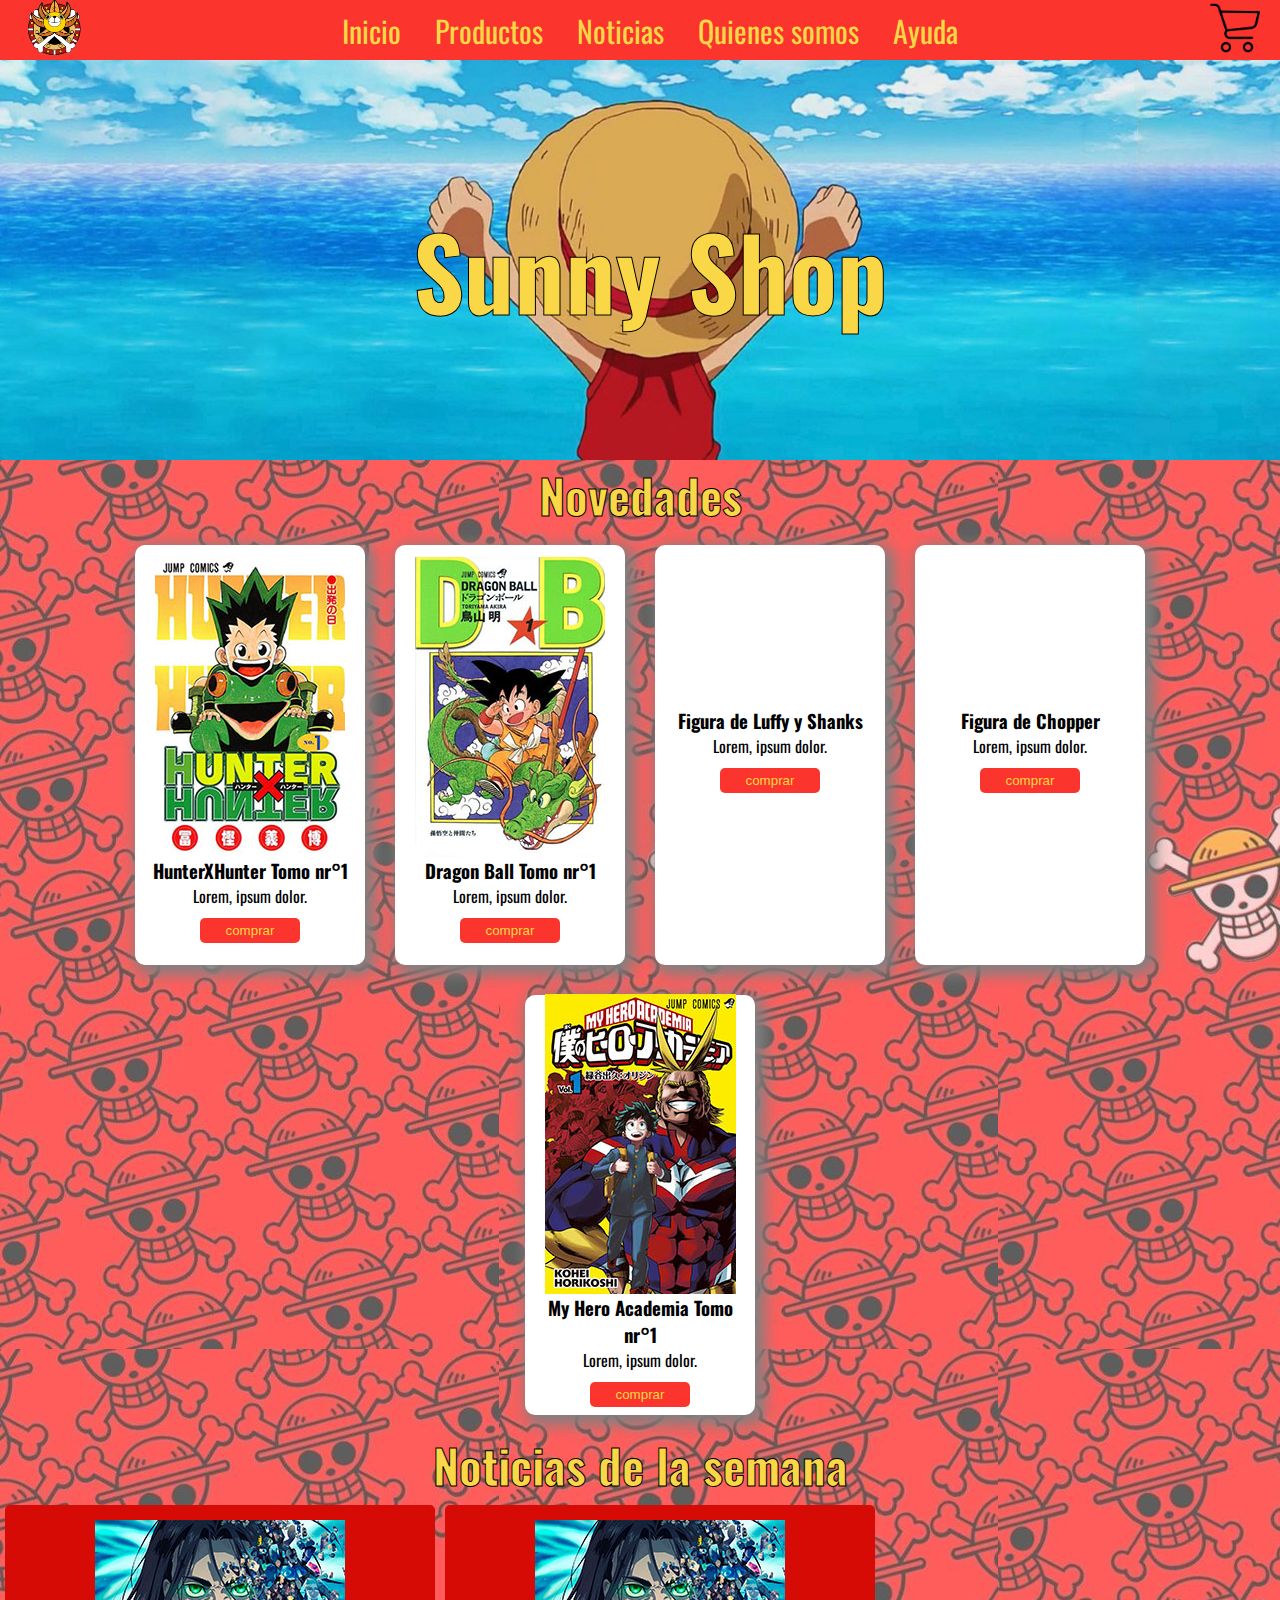
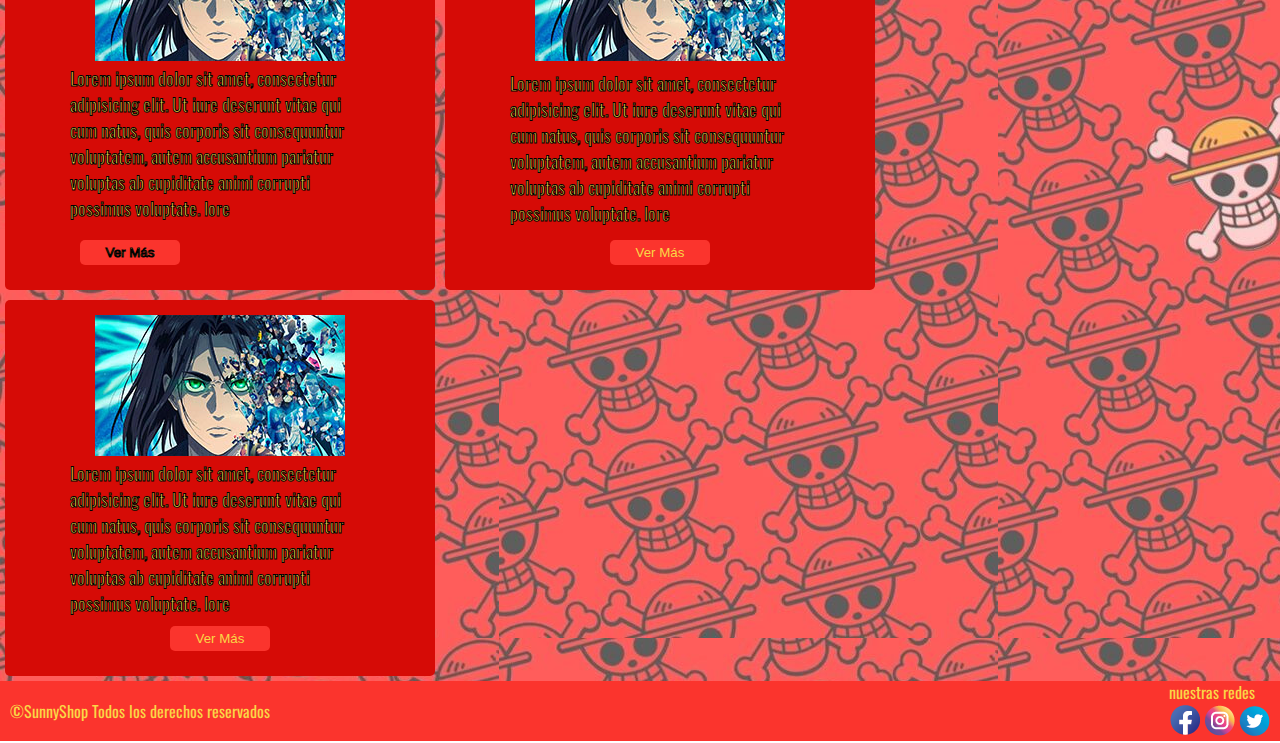
==== index.html @ 7aa4d0aa "primeros archivos" ====
<!DOCTYPE html>
<html lang="en">

<head>
    <meta charset="UTF-8">
    <meta http-equiv="X-UA-Compatible" content="IE=edge">
    <meta name="viewport" content="width=device-width, initial-scale=1.0">
    <title>SunnyShop</title>
    <link rel="shortcut icon" href="./assest/img/sunny Logo.png">
    <link rel="stylesheet" href="./assest/css/style.css">
    <link rel="preconnect" href="https://fonts.googleapis.com">
    <link rel="preconnect" href="https://fonts.gstatic.com" crossorigin>
    <link href="https://fonts.googleapis.com/css2?family=Oswald:wght@500&display=swap" rel="stylesheet">
</head>

<body class="contenedor">
    <section class="menu">
        <div class="logo">
            <img src="./assest/img/sunny Logo.png">
        </div>
        <nav>
            <ul>
                <li>
                    <a href="../index.html">Inicio</a>
                </li>
                <li>
                    <a href="./pages/productos.html">Productos</a>
                    <ul>
                        <li>
                            <a href="#figuras">Figuras</a>
                        </li>
                        <li>
                            <a href="#mangas">Mangas</a>
                        </li>
                        <li>
                            <a href="#mochilas">Mochilas</a>
                        </li>
                    </ul>
                </li>
                <li>
                    <a href="./pages/noticias.html">Noticias</a>
                </li>
                <li>
                    <a href="./pages/quienes_somos.html">Quienes somos</a>
                </li>
                <li>
                    <a href="./pages/ayuda.html">Ayuda</a>
                </li>
            </ul>
        </nav>
        <div class="carrito">
            <img src="./assest/img/833314.png" alt="">
        </div>
    </section>
    <header>
        <h1>Sunny Shop</h1>
    </header>
    <main>
        <div class="Titulo">
            <h3>Novedades</h3>
        </div>
        <section class="contenedorMangas">
            <div class="producto">
                <img class="producto__img" src="./assest/img/Manga_1.jpg" alt="">
                <h3 class="producto__nombre">HunterXHunter Tomo nr°1</h3>
                <p class="producto__precio">Lorem, ipsum dolor.</p>
                <button class="btn">comprar</button>
            </div>
            <div class="producto">
                <img class="producto__img" src="./assest/img/Manga_2.jpg" alt="">
                <h3 class="producto__nombre">Dragon Ball Tomo nr°1</h3>
                <p class="producto__precio">Lorem, ipsum dolor.</p>
                <button class="btn">comprar</button>
            </div>
            <div class="producto">
                <img class="producto__img" src="./assest/img/Figura_4.jpg" alt="">
                <h3 class="producto__nombre">Figura de Luffy y Shanks</h3>
                <p class="producto__precio">Lorem, ipsum dolor.</p>
                <button class="btn">comprar</button>
            </div>
            <div class="producto">
                <img class="producto__img" src="./assest/img/Figura_5.jpg" alt="">
                <h3 class="producto__nombre">Figura de Chopper</h3>
                <p class="producto__precio">Lorem, ipsum dolor.</p>
                <button class="btn">comprar</button>
            </div>
            <div class="producto">
                <img class="producto__img" src="../assest/img/Manga_10.jpg" alt="">
                <h3 class="producto__nombre">My Hero Academia Tomo nr°1</h3>
                <p class="producto__precio">Lorem, ipsum dolor.</p>
                <button class="btn">comprar</button>
            </div>
        </section>
        <div class="Titulo">
            <h3>Noticias de la semana</h3>
        </div>
        <section class="Noticias">
            <div class="Noticias__tarjeta">
                <div class="Noticias__img">
                    <img src="./assest/img/noticias.jpg" alt="">
                </div>
                <div class="Noticias__p">
                    <p> Lorem ipsum dolor sit amet, consectetur adipisicing elit. Ut iure deserunt vitae qui cum natus,
                        quis
                        corporis sit consequuntur voluptatem, autem accusantium pariatur voluptas ab cupiditate animi
                        corrupti possimus voluptate. lore</p>
                    <a href="./pages/noticias.html"><button class="btn">Ver Más</button></a>
                </div>
            </div>
            <div class="Noticias__tarjeta">
                <div class="Noticias__img">
                    <img src="./assest/img/noticias.jpg" alt="">
                </div>
                <div class="Noticias__p">
                    <p> Lorem ipsum dolor sit amet, consectetur adipisicing elit. Ut iure deserunt vitae qui cum natus,
                        quis
                        corporis sit consequuntur voluptatem, autem accusantium pariatur voluptas ab cupiditate animi
                        corrupti possimus voluptate. lore</p>
                </div>
                <div><a href="./pages/noticias.html"><button class="btn">Ver Más</button></a></div>
            </div>
            <div class="Noticias__tarjeta">
                <div class="Noticias__img">
                    <img src="./assest/img/noticias.jpg" alt="">
                </div>
                <div class="Noticias__p">
                    <p> Lorem ipsum dolor sit amet, consectetur adipisicing elit. Ut iure deserunt vitae qui cum natus,
                        quis
                        corporis sit consequuntur voluptatem, autem accusantium pariatur voluptas ab cupiditate animi
                        corrupti possimus voluptate. lore</p>
                </div>
                <div><a href="./pages/noticias.html"><button class="btn">Ver Más</button></a></div>
            </div>
        </section>
    </main>
    <footer>
        <p>©SunnyShop Todos los derechos reservados</p>
        <div class="redes">
            <p>nuestras redes</p>
            <img src="./assest/img/facebook.png" alt="">
            <img src="./assest/img/instagram.png" alt="">
            <img src="./assest/img/twitter.png" alt="">
        </div>
    </footer>
</body>

</html>
---- assest/css/style.css ----
* {
    margin: 0;
    padding: 0;
}

a {
    text-decoration: none;
    color: #FAD746;
    font-size: 30px;
}

.contenedor {
    display: grid;
    grid-template-columns: 1fr 1fr 1fr 1fr;
    grid-template-rows: 60px 400px auto 60px;
    grid-template-areas: "nav    nav    nav    nav"
        "header header header header"
        "main   main   main   main"
        "footer footer footer footer";

}

.logo {
    width: 70px;
    padding: 10px;
}

.logo img {
    width: 100%;
}

.carrito {
    width: 50px;
    padding: 10px;
}

.carrito img {
    width: 100%;
}

.menu {
    grid-area: nav;
    width: 100%;
    box-sizing: border-box;
    height: 60px;
    padding: 10px;
    background-color: #FB342D;
    color: rgb(255, 255, 255);
    font-family: Oswald;
    display: flex;
    justify-content: space-between;
    align-items: center;
    position: sticky;
    top: 0%;
}

ul {
    list-style: none;
}

li {
    display: inline-block;
    font-size: 20px;
    padding: 15px;
    position: relative;
}

ul ul {
    position: absolute;
}

ul ul li {
    display: none;
}

ul li:hover ul {
    display: block;
}

header {
    grid-area: header;
    background-image: url(../img/banner-3.png);
    background-position: center center;
    background-repeat: no-repeat;
    background-size: cover;
    font-family: Oswald;
    height: 400px;
    width: 100%;
    padding: 10px;
    background-size: cover;
    display: flex;
    justify-content: center;
    align-items: center;
    -webkit-text-stroke: 1px black;
    font-size: 50px;
    color: #FAD746;
}

.producto {
    width: 200px;
    height: 390px;
    padding: 15px;
    margin: 15px;
    display: flex;
    flex-direction: column;
    align-items: center;
    justify-content: center;
    background-color: white;
    border-radius: 10px;
    box-shadow: 5px 5px 15px 5px gray;
}

.producto__nombre {
    text-align: center;
    font-family: Oswald;
}

.producto__precio {
    text-align: center;
    font-family: Oswald;
}

.btn {
    width: 100px;
    background-color: #FB342D;
    border: 0;
    padding: 5px 10px;
    border-radius: 5px;
    color: #FAD746;
    margin: 10px;
}

.contenedorMangas {
    display: flex;
    flex-wrap: wrap;
    justify-content: center;
}

.contenedorFiguras {
    display: flex;
    flex-wrap: wrap;
    justify-content: center;
}

footer {
    grid-area: footer;
    width: 100%;
    box-sizing: border-box;
    height: 60px;
    padding: 10px;
    background-color: #FB342D;
    color: rgb(255, 255, 255);
    font-family: Oswald;
    display: flex;
    justify-content: space-between;
    align-items: center;
}

footer p {
    color: #FAD746;
}

main {
    grid-area: main;
    background-image: url(../img/8f8be1d487e8491a7bdb7b20c09fd2f3.jpg)
}

.Titulo {
    width: 100%;
    height: 40;
    font-size: 40px;
    display: flex;
    justify-content: center;
    font-family: Oswald;
    color: #FAD746;
    -webkit-text-stroke: 1px black;
}

.Noticias {
    display: flex;
    flex-wrap: wrap;
}

.Noticias__tarjeta {
    width: 400px;
    padding: 15px;
    margin: 5px;
    background-color: #D60B06;
    border-radius: 5px;
    display: flex;
    flex-direction: column;
    align-items: center;
    justify-content: space-between;
}

.Noticias__p {
    width: 300px;
    font-size: 18px;
    font-family: Oswald;
    color: #FAD746;
    -webkit-text-stroke: 1px black;
}

.mapa {
    display: flex;
    flex-direction: column;
    align-items: center;
}

.forma {
    width: 100%;
    height: auto;
    margin: 10px;
    padding: 10px;
    display: flex;
    flex-direction: column;
    justify-content: center;
    align-items: center;
}

.forma__caja {
    width: 285px;
    padding: 15px;
    background-color: #D60B06;
    display: flex;
    border-radius: 10px;

}

.forma__nombre {
    margin: 10px;
}

label {
    font-family: Oswald;
    color: #FAD746;
}

textarea {
    width: 170px;
    height: 200px;
    resize: initial;
}

.caja {
    width: 100%;
    height: auto;
    padding: 20px;
    display: flex;
    align-items: center;
    justify-content: center;
}

.caja p {
    font-size: 20px;
    font-family: Oswald;
    color: #FAD746;
}

.caja__p {
    width: 600px;
    padding: 10px;
    background-color: #D60B06;
    border-radius: 10px;
}

@media (max-width: 880px) {

    .contenedor {
        grid-template-columns: 1fr 1fr;
        grid-template-rows: 200px auto auto 100px;
        grid-template-areas: "nav    nav"
            "header header"
            "main   main"
            "footer footer";
    }

    .menu {
        height: auto;
        font-size: 5px;
        display: flex;
        flex-direction: column;
        justify-content: center;
        align-items: center;
        position:absolute;

    }
    header{
        font-size: 25px;
    }
    

    footer {
        height: auto;
        font-size: 20px;
        display: flex;
        flex-direction: column;
        justify-content: center;
        align-items: center;
    }
    main{
        display: flex;
        flex-direction: column;
        justify-content: center;
        align-items: center;
    }
    main .caja{
        display: flex;
        flex-direction: column;
        justify-content: center;
        align-items: center;
    }
    main .mapa{
        font-size: auto;
        display: flex;
        flex-direction: column;
        justify-content: center;
        align-items: center;    

    }

}
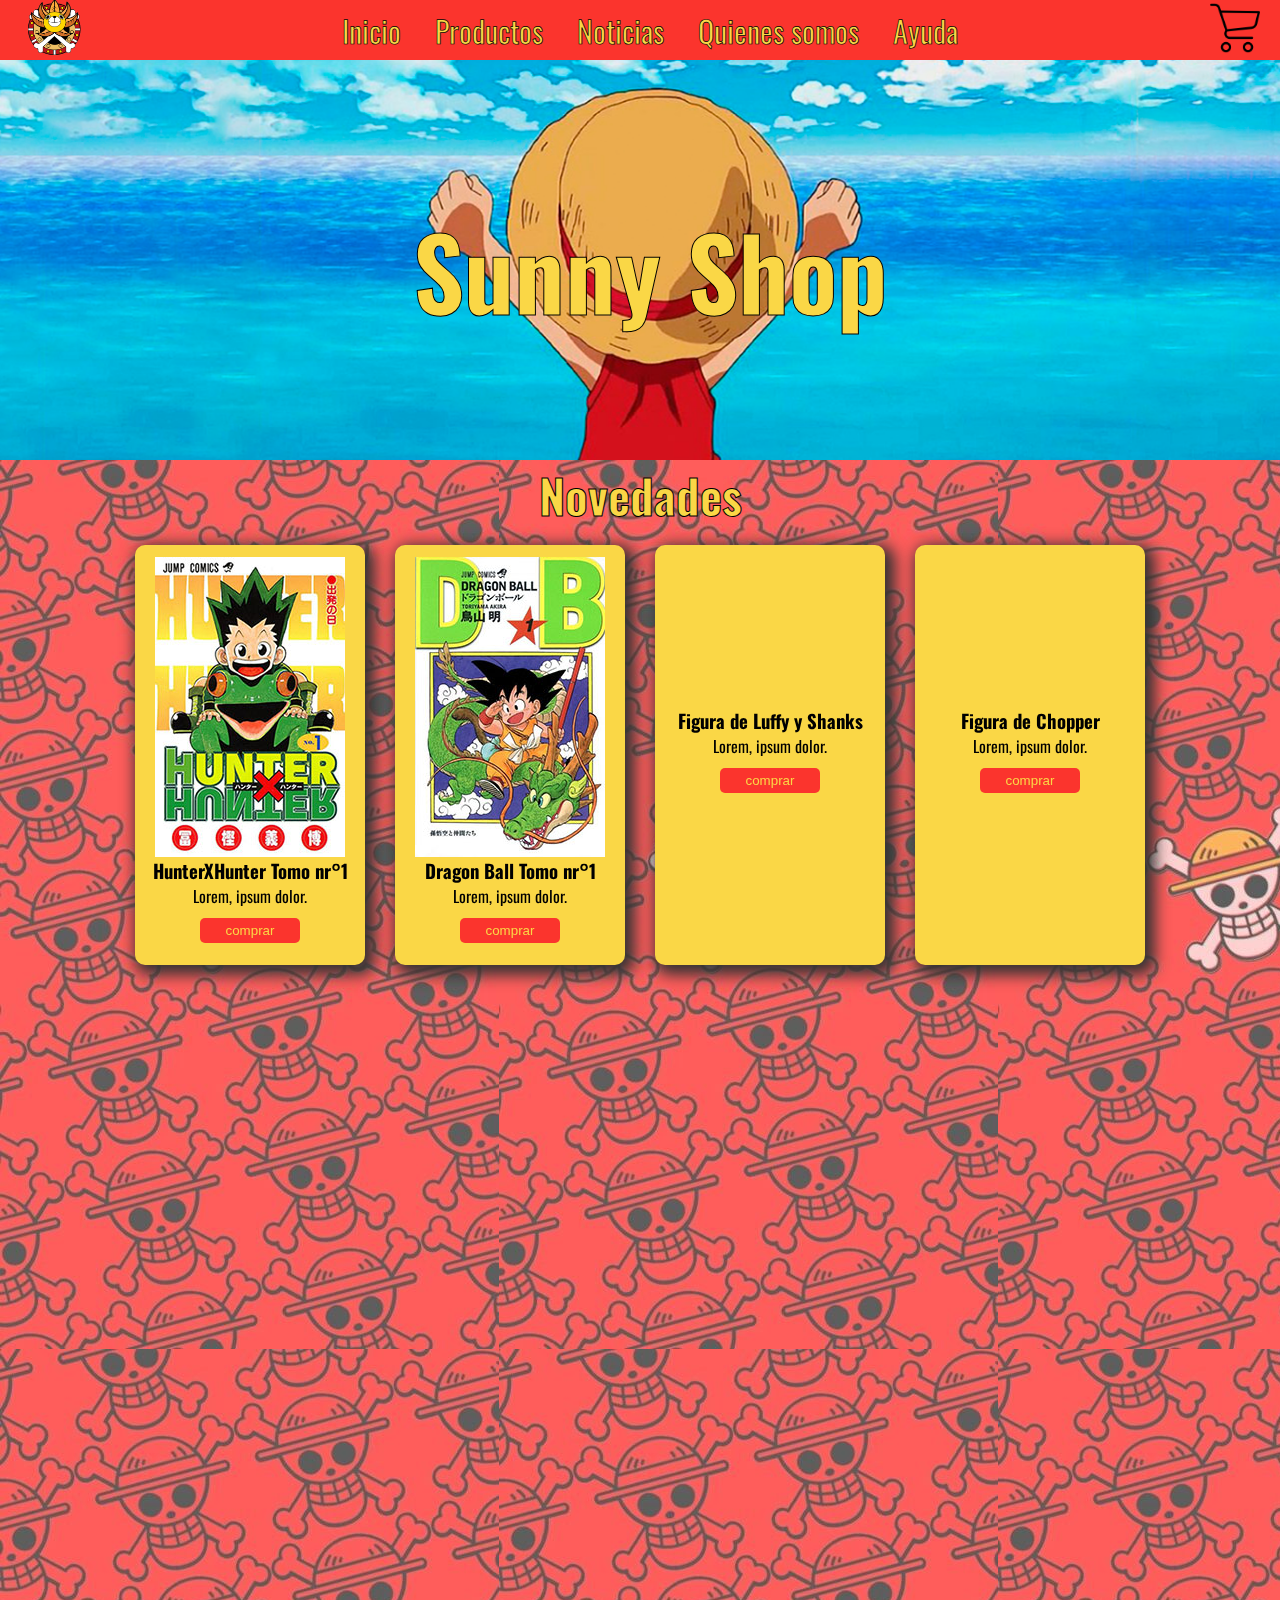
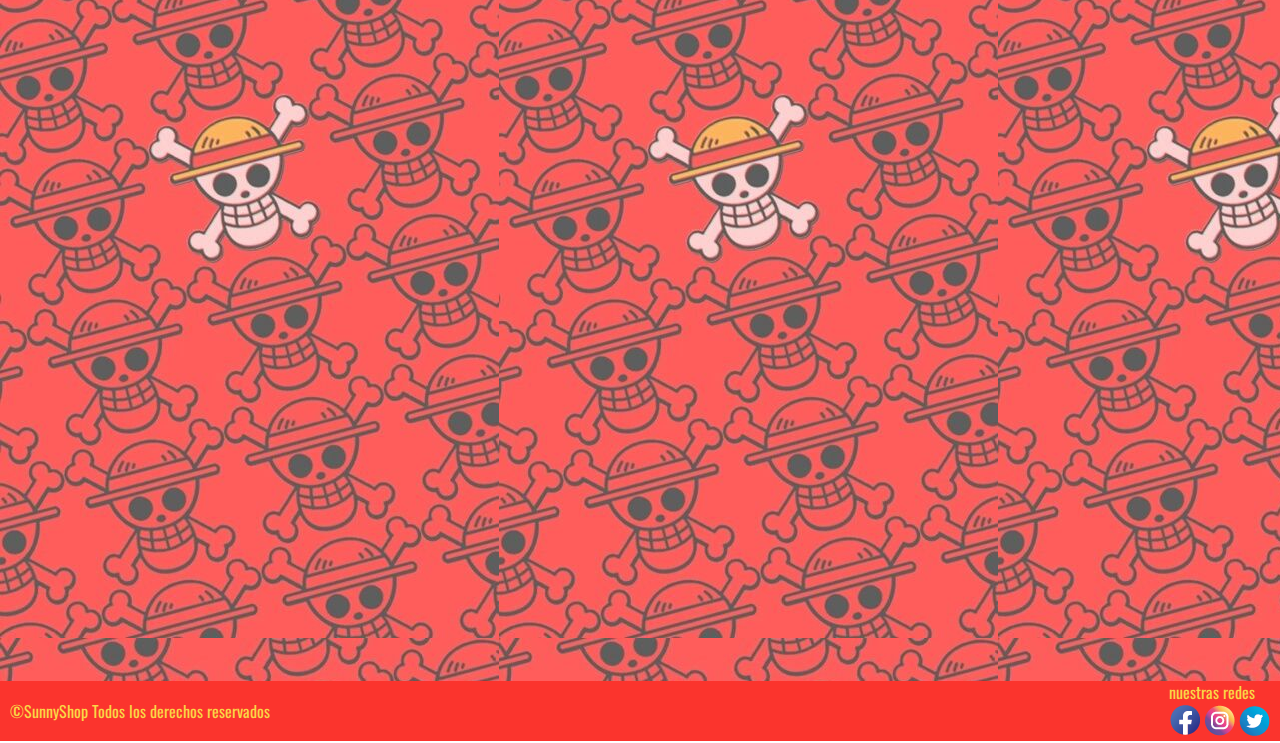
==== commit 8e235609: "Agregando animaciones css" ====
--- a/index.html
+++ b/index.html
@@ -8,6 +8,8 @@
     <title>SunnyShop</title>
     <link rel="shortcut icon" href="./assest/img/sunny Logo.png">
     <link rel="stylesheet" href="./assest/css/style.css">
+    <link href="https://unpkg.com/aos@2.3.1/dist/aos.css" rel="stylesheet">
+    
     <link rel="preconnect" href="https://fonts.googleapis.com">
     <link rel="preconnect" href="https://fonts.gstatic.com" crossorigin>
     <link href="https://fonts.googleapis.com/css2?family=Oswald:wght@500&display=swap" rel="stylesheet">
@@ -60,41 +62,41 @@
             <h3>Novedades</h3>
         </div>
         <section class="contenedorMangas">
-            <div class="producto">
+            <div class="producto" data-aos="zoom-in">
                 <img class="producto__img" src="./assest/img/Manga_1.jpg" alt="">
                 <h3 class="producto__nombre">HunterXHunter Tomo nr°1</h3>
                 <p class="producto__precio">Lorem, ipsum dolor.</p>
                 <button class="btn">comprar</button>
             </div>
-            <div class="producto">
+            <div class="producto" data-aos="zoom-in" data-aos="zoom-in">
                 <img class="producto__img" src="./assest/img/Manga_2.jpg" alt="">
                 <h3 class="producto__nombre">Dragon Ball Tomo nr°1</h3>
                 <p class="producto__precio">Lorem, ipsum dolor.</p>
                 <button class="btn">comprar</button>
             </div>
-            <div class="producto">
+            <div class="producto" data-aos="zoom-in" data-aos="zoom-in">
                 <img class="producto__img" src="./assest/img/Figura_4.jpg" alt="">
                 <h3 class="producto__nombre">Figura de Luffy y Shanks</h3>
                 <p class="producto__precio">Lorem, ipsum dolor.</p>
                 <button class="btn">comprar</button>
             </div>
-            <div class="producto">
+            <div class="producto" data-aos="zoom-in" data-aos="zoom-in">
                 <img class="producto__img" src="./assest/img/Figura_5.jpg" alt="">
                 <h3 class="producto__nombre">Figura de Chopper</h3>
                 <p class="producto__precio">Lorem, ipsum dolor.</p>
                 <button class="btn">comprar</button>
             </div>
-            <div class="producto">
+            <div class="producto" data-aos="zoom-in" data-aos="zoom-in">
                 <img class="producto__img" src="../assest/img/Manga_10.jpg" alt="">
                 <h3 class="producto__nombre">My Hero Academia Tomo nr°1</h3>
                 <p class="producto__precio">Lorem, ipsum dolor.</p>
                 <button class="btn">comprar</button>
             </div>
         </section>
-        <div class="Titulo">
+        <div class="Titulo" data-aos="zoom-in">
             <h3>Noticias de la semana</h3>
         </div>
-        <section class="Noticias">
+        <section class="Noticias" data-aos="zoom-in">
             <div class="Noticias__tarjeta">
                 <div class="Noticias__img">
                     <img src="./assest/img/noticias.jpg" alt="">
@@ -107,7 +109,7 @@
                     <a href="./pages/noticias.html"><button class="btn">Ver Más</button></a>
                 </div>
             </div>
-            <div class="Noticias__tarjeta">
+            <div class="Noticias__tarjeta" data-aos="zoom-in">
                 <div class="Noticias__img">
                     <img src="./assest/img/noticias.jpg" alt="">
                 </div>
@@ -119,7 +121,7 @@
                 </div>
                 <div><a href="./pages/noticias.html"><button class="btn">Ver Más</button></a></div>
             </div>
-            <div class="Noticias__tarjeta">
+            <div class="Noticias__tarjeta" data-aos="zoom-in">
                 <div class="Noticias__img">
                     <img src="./assest/img/noticias.jpg" alt="">
                 </div>
@@ -142,6 +144,10 @@
             <img src="./assest/img/twitter.png" alt="">
         </div>
     </footer>
+    <script src="https://unpkg.com/aos@2.3.1/dist/aos.js"></script>
+    <script>
+        AOS.init();
+      </script>
 </body>
 
 </html>--- a/assest/css/style.css
+++ b/assest/css/style.css
@@ -50,9 +50,34 @@
     display: flex;
     justify-content: space-between;
     align-items: center;
+    position: relative; z-index: 10; float: left; 
     position: sticky;
     top: 0%;
 }
+
+.menu  a{
+    position: relative;
+    -webkit-text-stroke: 0.7px black; 
+}
+
+.menu a::before{
+    content: "";
+    width: 100%;
+    height: 2px;
+    position: absolute;
+    left: 0;
+    bottom: 0;
+    background-color: #FAD746;
+    z-index: 1;
+    transform: scaleX(0);
+    transform-origin: center;
+    transition: transform 0.5s ease-in-out;
+}
+
+.menu  a:hover::before{
+    transform: scale(1);
+}
+
 
 ul {
     list-style: none;
@@ -105,9 +130,9 @@
     flex-direction: column;
     align-items: center;
     justify-content: center;
-    background-color: white;
+    background-color: #FAD746;
     border-radius: 10px;
-    box-shadow: 5px 5px 15px 5px gray;
+    box-shadow: 5px 5px 15px 5px #333333;
 }
 
 .producto__nombre {
@@ -191,6 +216,7 @@
     flex-direction: column;
     align-items: center;
     justify-content: space-between;
+    box-shadow: 3px 3px 10px 3px #333333;
 }
 
 .Noticias__p {
@@ -224,6 +250,7 @@
     background-color: #D60B06;
     display: flex;
     border-radius: 10px;
+    box-shadow: 3px 3px 10px 3px #333333;
 
 }
 
@@ -250,19 +277,31 @@
     align-items: center;
     justify-content: center;
 }
+.caja__p {
+    width: 600px;
+    padding: 10px;
+    background-color: #D60B06;
+    border-radius: 10px;
+    box-shadow: 3px 3px 10px 3px #333333;
+}
 
 .caja p {
     font-size: 20px;
     font-family: Oswald;
     color: #FAD746;
-}
-
-.caja__p {
-    width: 600px;
-    padding: 10px;
+    
+}
+.mapa___caja{
+    width: 300px;
+    padding: 10px;
+    margin: 10px;
     background-color: #D60B06;
     border-radius: 10px;
-}
+    box-shadow: 3px 3px 10px 3px #333333;
+}
+
+
+
 
 @media (max-width: 880px) {
 
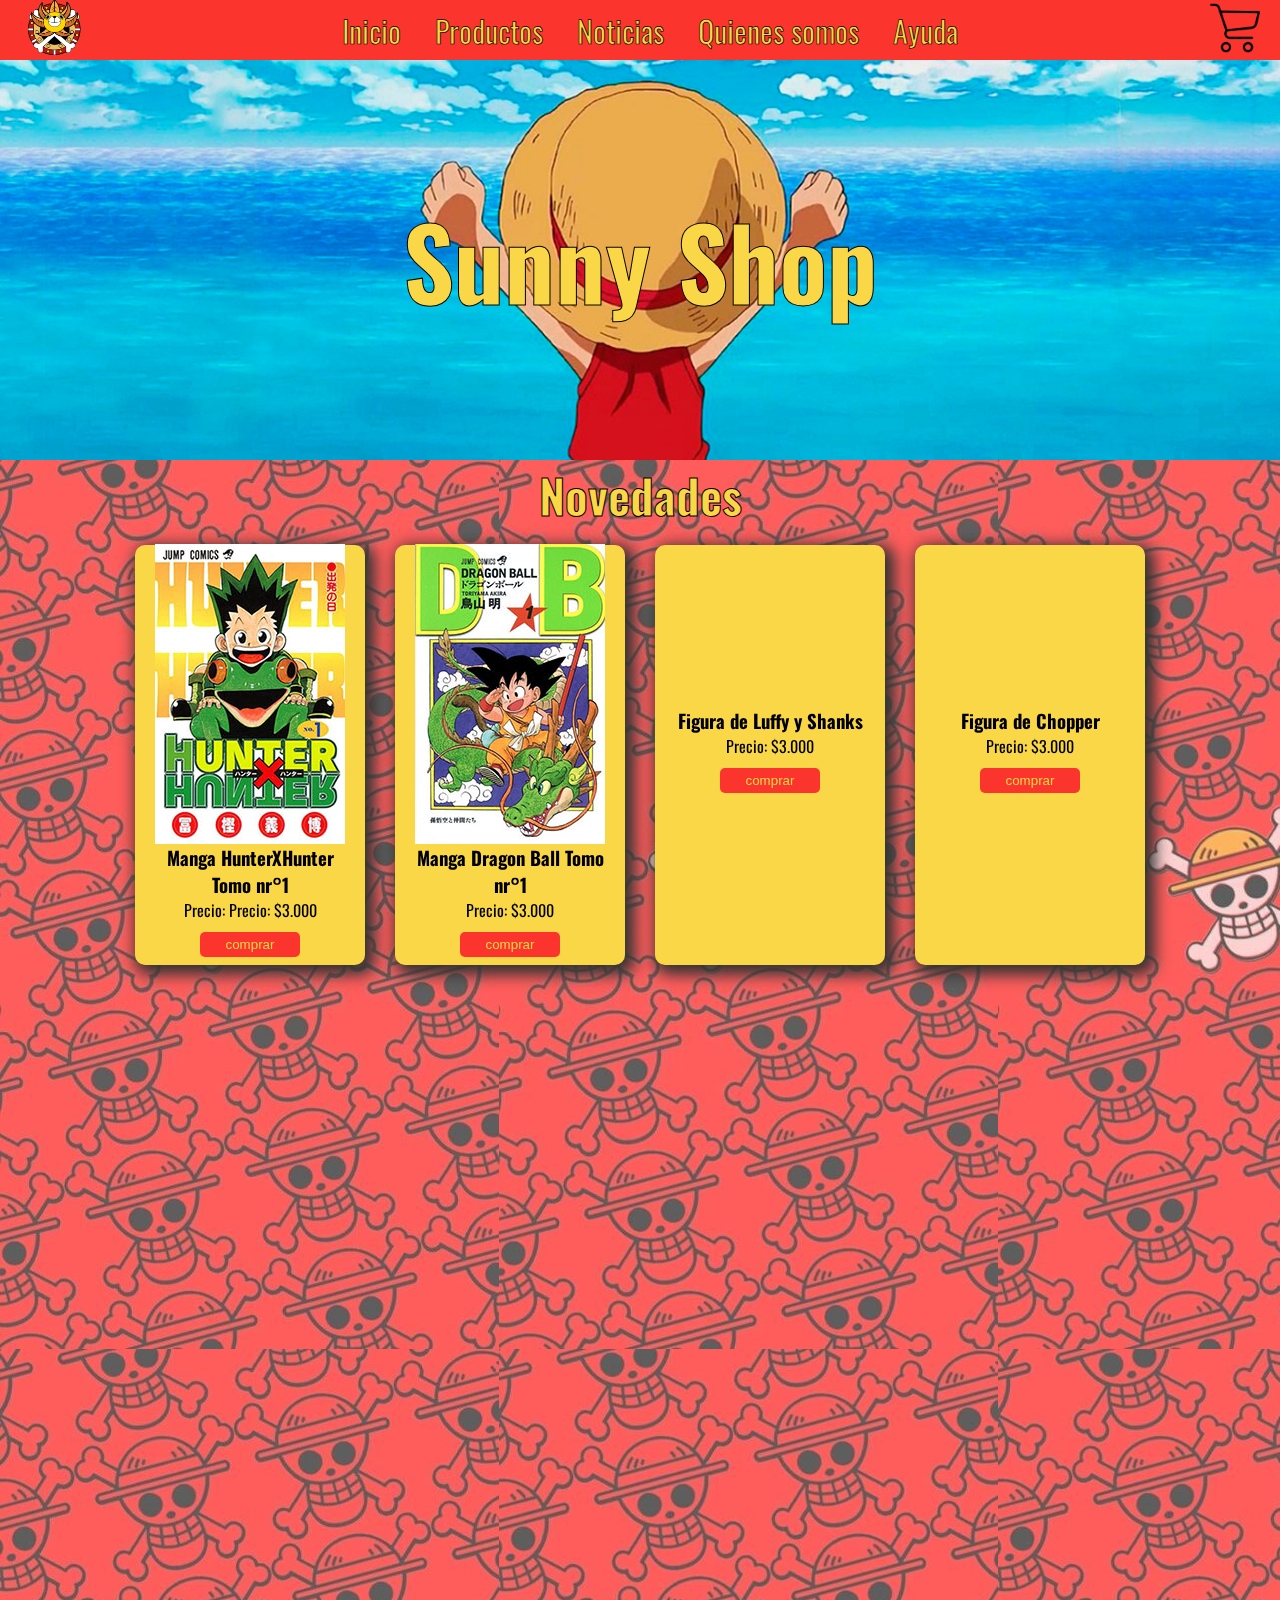
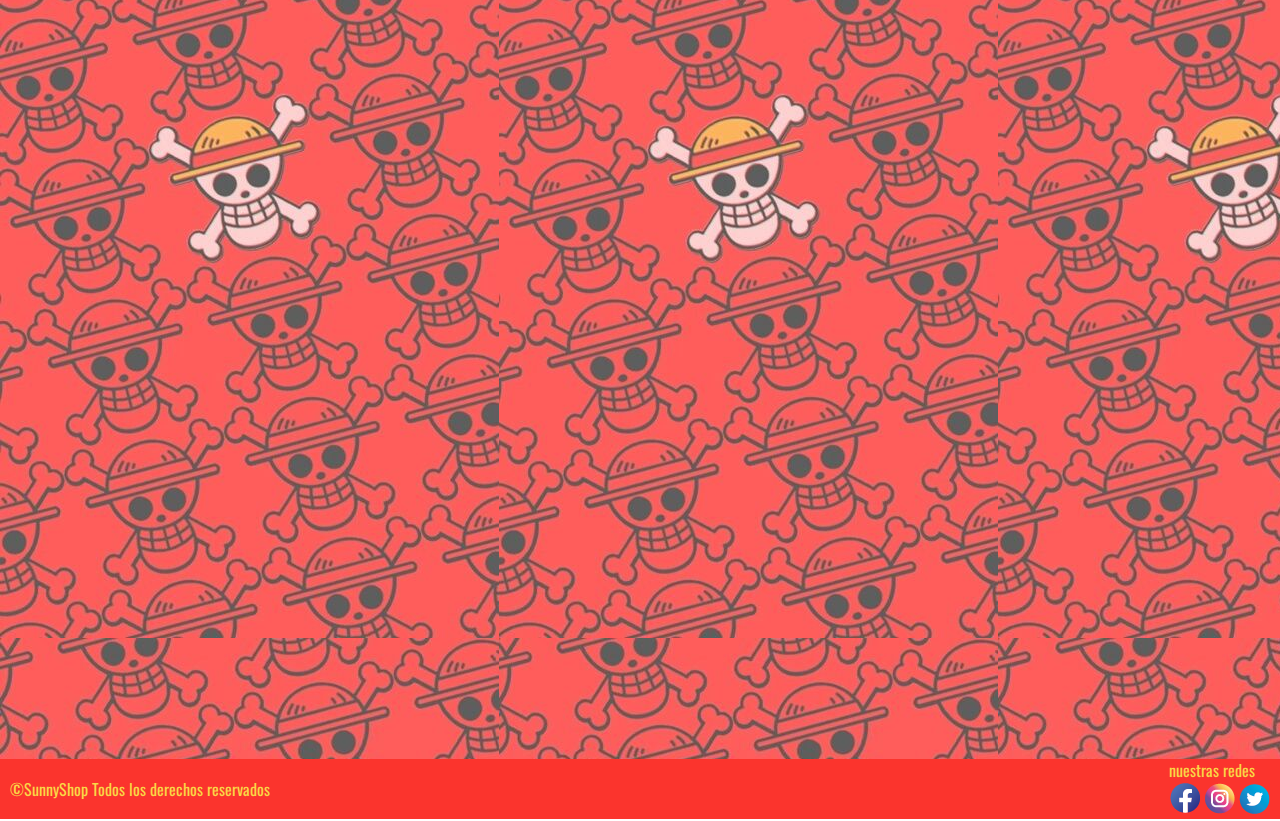
==== commit 406b0487: "sassII y seo" ====
--- a/index.html
+++ b/index.html
@@ -9,7 +9,6 @@
     <link rel="shortcut icon" href="./assest/img/sunny Logo.png">
     <link rel="stylesheet" href="./assest/css/style.css">
     <link href="https://unpkg.com/aos@2.3.1/dist/aos.css" rel="stylesheet">
-    
     <link rel="preconnect" href="https://fonts.googleapis.com">
     <link rel="preconnect" href="https://fonts.gstatic.com" crossorigin>
     <link href="https://fonts.googleapis.com/css2?family=Oswald:wght@500&display=swap" rel="stylesheet">
@@ -27,17 +26,6 @@
                 </li>
                 <li>
                     <a href="./pages/productos.html">Productos</a>
-                    <ul>
-                        <li>
-                            <a href="#figuras">Figuras</a>
-                        </li>
-                        <li>
-                            <a href="#mangas">Mangas</a>
-                        </li>
-                        <li>
-                            <a href="#mochilas">Mochilas</a>
-                        </li>
-                    </ul>
                 </li>
                 <li>
                     <a href="./pages/noticias.html">Noticias</a>
@@ -64,32 +52,32 @@
         <section class="contenedorMangas">
             <div class="producto" data-aos="zoom-in">
                 <img class="producto__img" src="./assest/img/Manga_1.jpg" alt="">
-                <h3 class="producto__nombre">HunterXHunter Tomo nr°1</h3>
-                <p class="producto__precio">Lorem, ipsum dolor.</p>
+                <h3 class="producto__nombre">Manga HunterXHunter Tomo nr°1</h3>
+                <p class="producto__precio">Precio: Precio: $3.000</p>
                 <button class="btn">comprar</button>
             </div>
             <div class="producto" data-aos="zoom-in" data-aos="zoom-in">
                 <img class="producto__img" src="./assest/img/Manga_2.jpg" alt="">
-                <h3 class="producto__nombre">Dragon Ball Tomo nr°1</h3>
-                <p class="producto__precio">Lorem, ipsum dolor.</p>
+                <h3 class="producto__nombre">Manga Dragon Ball Tomo nr°1</h3>
+                <p class="producto__precio">Precio: $3.000</p>
                 <button class="btn">comprar</button>
             </div>
             <div class="producto" data-aos="zoom-in" data-aos="zoom-in">
                 <img class="producto__img" src="./assest/img/Figura_4.jpg" alt="">
-                <h3 class="producto__nombre">Figura de Luffy y Shanks</h3>
-                <p class="producto__precio">Lorem, ipsum dolor.</p>
+                <h3 class="producto__nombre"> Figura de Luffy y Shanks</h3>
+                <p class="producto__precio">Precio: $3.000</p>
                 <button class="btn">comprar</button>
             </div>
             <div class="producto" data-aos="zoom-in" data-aos="zoom-in">
                 <img class="producto__img" src="./assest/img/Figura_5.jpg" alt="">
                 <h3 class="producto__nombre">Figura de Chopper</h3>
-                <p class="producto__precio">Lorem, ipsum dolor.</p>
+                <p class="producto__precio">Precio: $3.000</p>
                 <button class="btn">comprar</button>
             </div>
             <div class="producto" data-aos="zoom-in" data-aos="zoom-in">
-                <img class="producto__img" src="../assest/img/Manga_10.jpg" alt="">
-                <h3 class="producto__nombre">My Hero Academia Tomo nr°1</h3>
-                <p class="producto__precio">Lorem, ipsum dolor.</p>
+                <img class="producto__img" src="./assest/img/Manga_10.jpg" alt="">
+                <h3 class="producto__nombre">Manga My Hero Academia Tomo nr°1</h3>
+                <p class="producto__precio">Precio: $3.000</p>
                 <button class="btn">comprar</button>
             </div>
         </section>
@@ -102,10 +90,12 @@
                     <img src="./assest/img/noticias.jpg" alt="">
                 </div>
                 <div class="Noticias__p">
-                    <p> Lorem ipsum dolor sit amet, consectetur adipisicing elit. Ut iure deserunt vitae qui cum natus,
-                        quis
-                        corporis sit consequuntur voluptatem, autem accusantium pariatur voluptas ab cupiditate animi
-                        corrupti possimus voluptate. lore</p>
+                    <p>ESTRENOS ANIME TEMPORADA DE OTOÑO 2022<br>
+                        Attack on Titan Final Season Parte 2.<br>
+                        Bleach: Thousand-Year Blood War Arc.<br>
+                        Chainsaw Man.<br>
+                        ...
+                    </p>
                     <a href="./pages/noticias.html"><button class="btn">Ver Más</button></a>
                 </div>
             </div>
@@ -114,10 +104,9 @@
                     <img src="./assest/img/noticias.jpg" alt="">
                 </div>
                 <div class="Noticias__p">
-                    <p> Lorem ipsum dolor sit amet, consectetur adipisicing elit. Ut iure deserunt vitae qui cum natus,
-                        quis
-                        corporis sit consequuntur voluptatem, autem accusantium pariatur voluptas ab cupiditate animi
-                        corrupti possimus voluptate. lore</p>
+                    <p>ElDEN RING VENDE 13.4 MILLONES DE COPIAS<br>
+                        Elden Ring ha superado el récord de las 13.4 millones de ventas. La estadística fue parte del reporte financiero de Bandai Namco por el cierre del año fiscal 2021, y a pesar del éxito, la compañía piensa que es posible que la cifra comience a mermar.....
+                    </p>
                 </div>
                 <div><a href="./pages/noticias.html"><button class="btn">Ver Más</button></a></div>
             </div>
@@ -126,11 +115,11 @@
                     <img src="./assest/img/noticias.jpg" alt="">
                 </div>
                 <div class="Noticias__p">
-                    <p> Lorem ipsum dolor sit amet, consectetur adipisicing elit. Ut iure deserunt vitae qui cum natus,
-                        quis
-                        corporis sit consequuntur voluptatem, autem accusantium pariatur voluptas ab cupiditate animi
-                        corrupti possimus voluptate. lore</p>
-                </div>
+                    <p>ONE PIECE ROMPE EL INTERNET CON SU CAPITULO 1015<br>
+                        Una vez más, One Piece se encuentra en boca de todos sus fans gracias al estreno del episodio 1015 de la serie 
+                        titulado : “¡Sombrero de Paja Luffy! ¡El hombre que se convertirá en el Rey de los Piratas!”<br>
+                        ...
+                    </p>
                 <div><a href="./pages/noticias.html"><button class="btn">Ver Más</button></a></div>
             </div>
         </section>
@@ -147,7 +136,6 @@
     <script src="https://unpkg.com/aos@2.3.1/dist/aos.js"></script>
     <script>
         AOS.init();
-      </script>
+     </script>
 </body>
-
 </html>--- a/assest/css/style.css
+++ b/assest/css/style.css
@@ -1,361 +1,363 @@
+.producto {
+  width: 200px;
+  height: 390px;
+  padding: 15px;
+  margin: 15px;
+  background-color: #FAD746;
+  display: flex;
+  flex-direction: column;
+  justify-content: center;
+  align-items: center;
+  border-radius: 10px;
+  box-shadow: 5px 5px 15px 5px #333333;
+}
+
+.producto .producto__nombre {
+  text-align: center;
+  font-family: Oswald;
+}
+
+.producto .producto__precio {
+  text-align: center;
+  font-family: Oswald;
+}
+
+.Noticias__tarjeta {
+  width: 400px;
+  padding: 15px;
+  margin: 5px;
+  background-color: #D60B06;
+  border-radius: 5px;
+  display: flex;
+  flex-direction: column;
+  align-items: center;
+  justify-content: space-between;
+  box-shadow: 3px 3px 10px 3px #333333;
+}
+
+.Noticias__tarjeta .Noticias__p {
+  width: 300px;
+  font-size: 18px;
+  font-family: Oswald;
+  color: #FAD746;
+  -webkit-text-stroke: 1px black;
+}
+
+.caja {
+  width: 100%;
+  height: auto;
+  padding: 20px;
+  display: flex;
+  align-items: center;
+  justify-content: center;
+}
+
+.caja .caja__p {
+  display: flex;
+  justify-content: center;
+}
+
+.caja p {
+  width: 600px;
+  padding: 10px;
+  font-size: 20px;
+  font-family: Oswald;
+  color: #FAD746;
+  background-color: #D60B06;
+  border-radius: 10px;
+  box-shadow: 3px 3px 10px 3px #333333;
+}
+
+.forma {
+  width: 100%;
+  display: flex;
+  flex-direction: column;
+  justify-content: center;
+  align-items: center;
+}
+
+.forma .forma__caja {
+  width: 285px;
+  padding: 15px;
+  margin: 5px 5px;
+  background-color: #D60B06;
+  display: flex;
+  border-radius: 10px;
+  box-shadow: 3px 3px 10px 3px #333333;
+}
+
+.forma .forma__nombre {
+  margin: 10px;
+}
+
+.mapa___caja {
+  width: 300px;
+  padding: 10px;
+  margin: 10px;
+  background-color: #D60B06;
+  border-radius: 10px;
+  box-shadow: 3px 3px 10px 3px #333333;
+}
+
+.menu {
+  grid-area: nav;
+  width: 100%;
+  box-sizing: border-box;
+  height: 60px;
+  padding: 10px;
+  background-color: #FB342D;
+  color: white;
+  font-family: Oswald;
+  display: flex;
+  justify-content: space-between;
+  align-items: center;
+  position: relative;
+  z-index: 10;
+  float: left;
+  position: sticky;
+  top: 0%;
+}
+
+.menu a {
+  position: relative;
+  -webkit-text-stroke: 0.7px black;
+}
+
+.menu a::before {
+  content: "";
+  width: 100%;
+  height: 2px;
+  position: absolute;
+  left: 0;
+  bottom: 0;
+  background-color: #FAD746;
+  z-index: 1;
+  transform: scaleX(0);
+  transform-origin: center;
+  transition: transform 0.5s ease-in-out;
+}
+
+.menu a:hover::before {
+  transform: scale(1);
+}
+
+.menu ul {
+  list-style: none;
+}
+
+.menu ul ul {
+  position: absolute;
+}
+
+.menu ul ul li {
+  display: none;
+}
+
+.menu .mapa {
+  display: flex;
+  flex-direction: column;
+  align-items: center;
+}
+
+.menu li {
+  display: inline-block;
+  font-size: 20px;
+  padding: 15px;
+  position: relative;
+}
+
+footer {
+  grid-area: footer;
+  width: 100%;
+  box-sizing: border-box;
+  height: 60px;
+  padding: 10px;
+  background-color: #FB342D;
+  color: white;
+  font-family: Oswald;
+  display: flex;
+  justify-content: space-between;
+  align-items: center;
+}
+
+footer p {
+  color: #FAD746;
+}
+
+header {
+  grid-area: header;
+  background-image: url(../img/banner-3.png);
+  background-position: center center;
+  background-repeat: no-repeat;
+  background-size: cover;
+  font-family: Oswald;
+  height: 400px;
+  width: 100%;
+  background-size: cover;
+  display: flex;
+  justify-content: center;
+  align-items: center;
+  -webkit-text-stroke: 1px black;
+  font-size: 50px;
+  color: #FAD746;
+}
+
+@media (max-width: 880px) {
+  .contenedor {
+    grid-template-columns: 1fr 1fr;
+    grid-template-rows: 200px auto auto 100px;
+    grid-template-areas: "nav    nav"+ "header header"+ "main   main"+ "footer footer";
+  }
+  .menu {
+    height: auto;
+    font-size: 5px;
+    display: flex;
+    flex-direction: column;
+    justify-content: center;
+    align-items: center;
+    position: absolute;
+  }
+  header {
+    font-size: 25px;
+  }
+  footer {
+    height: auto;
+    font-size: 20px;
+    display: flex;
+    flex-direction: column;
+    justify-content: center;
+    align-items: center;
+  }
+  main {
+    display: flex;
+    flex-direction: column;
+    justify-content: center;
+    align-items: center;
+  }
+  main .caja {
+    display: flex;
+    flex-direction: column;
+    justify-content: center;
+    align-items: center;
+  }
+  main .mapa {
+    font-size: auto;
+    display: flex;
+    flex-direction: column;
+    justify-content: center;
+    align-items: center;
+  }
+}
+
+.btn, .boton-noticias {
+  width: 100px;
+  background-color: #FB342D;
+  border: 0;
+  padding: 5px 10px;
+  border-radius: 5px;
+  color: #FAD746;
+  margin: 10px;
+}
+
 * {
-    margin: 0;
-    padding: 0;
+  margin: 0;
+  padding: 0;
+}
+
+.contenedor {
+  display: grid;
+  grid-template-columns: 1fr 1fr 1fr 1fr;
+  grid-template-rows: 60px 400px auto 60px;
+  grid-template-areas: "nav    nav    nav    nav"+ "header header header header"+ "main   main   main   main"+ "footer footer footer footer";
+}
+
+.logo {
+  width: 70px;
+  padding: 10px;
+}
+
+.logo img {
+  width: 100%;
+}
+
+.carrito {
+  width: 50px;
+  padding: 10px;
+}
+
+.carrito img {
+  width: 100%;
+}
+
+.contenedorMangas {
+  display: flex;
+  flex-wrap: wrap;
+  justify-content: center;
+}
+
+.contenedorFiguras {
+  display: flex;
+  flex-wrap: wrap;
+  justify-content: center;
+}
+
+main {
+  grid-area: main;
+  background-image: url(../img/8f8be1d487e8491a7bdb7b20c09fd2f3.jpg);
+}
+
+.mapa {
+  display: flex;
+  flex-direction: column;
+  align-items: center;
+}
+
+label {
+  font-family: Oswald;
+  color: #FAD746;
+}
+
+textarea {
+  width: 170px;
+  height: 200px;
+  resize: initial;
 }
 
 a {
-    text-decoration: none;
-    color: #FAD746;
-    font-size: 30px;
-}
-
-.contenedor {
-    display: grid;
-    grid-template-columns: 1fr 1fr 1fr 1fr;
-    grid-template-rows: 60px 400px auto 60px;
-    grid-template-areas: "nav    nav    nav    nav"
-        "header header header header"
-        "main   main   main   main"
-        "footer footer footer footer";
-
-}
-
-.logo {
-    width: 70px;
-    padding: 10px;
-}
-
-.logo img {
-    width: 100%;
-}
-
-.carrito {
-    width: 50px;
-    padding: 10px;
-}
-
-.carrito img {
-    width: 100%;
-}
-
-.menu {
-    grid-area: nav;
-    width: 100%;
-    box-sizing: border-box;
-    height: 60px;
-    padding: 10px;
-    background-color: #FB342D;
-    color: rgb(255, 255, 255);
-    font-family: Oswald;
-    display: flex;
-    justify-content: space-between;
-    align-items: center;
-    position: relative; z-index: 10; float: left; 
-    position: sticky;
-    top: 0%;
-}
-
-.menu  a{
-    position: relative;
-    -webkit-text-stroke: 0.7px black; 
-}
-
-.menu a::before{
-    content: "";
-    width: 100%;
-    height: 2px;
-    position: absolute;
-    left: 0;
-    bottom: 0;
-    background-color: #FAD746;
-    z-index: 1;
-    transform: scaleX(0);
-    transform-origin: center;
-    transition: transform 0.5s ease-in-out;
-}
-
-.menu  a:hover::before{
-    transform: scale(1);
-}
-
-
-ul {
-    list-style: none;
-}
-
-li {
-    display: inline-block;
-    font-size: 20px;
-    padding: 15px;
-    position: relative;
-}
-
-ul ul {
-    position: absolute;
-}
-
-ul ul li {
-    display: none;
-}
-
-ul li:hover ul {
-    display: block;
-}
-
-header {
-    grid-area: header;
-    background-image: url(../img/banner-3.png);
-    background-position: center center;
-    background-repeat: no-repeat;
-    background-size: cover;
-    font-family: Oswald;
-    height: 400px;
-    width: 100%;
-    padding: 10px;
-    background-size: cover;
-    display: flex;
-    justify-content: center;
-    align-items: center;
-    -webkit-text-stroke: 1px black;
-    font-size: 50px;
-    color: #FAD746;
-}
-
-.producto {
-    width: 200px;
-    height: 390px;
-    padding: 15px;
-    margin: 15px;
-    display: flex;
-    flex-direction: column;
-    align-items: center;
-    justify-content: center;
-    background-color: #FAD746;
-    border-radius: 10px;
-    box-shadow: 5px 5px 15px 5px #333333;
-}
-
-.producto__nombre {
-    text-align: center;
-    font-family: Oswald;
-}
-
-.producto__precio {
-    text-align: center;
-    font-family: Oswald;
-}
-
-.btn {
-    width: 100px;
-    background-color: #FB342D;
-    border: 0;
-    padding: 5px 10px;
-    border-radius: 5px;
-    color: #FAD746;
-    margin: 10px;
-}
-
-.contenedorMangas {
-    display: flex;
-    flex-wrap: wrap;
-    justify-content: center;
-}
-
-.contenedorFiguras {
-    display: flex;
-    flex-wrap: wrap;
-    justify-content: center;
-}
-
-footer {
-    grid-area: footer;
-    width: 100%;
-    box-sizing: border-box;
-    height: 60px;
-    padding: 10px;
-    background-color: #FB342D;
-    color: rgb(255, 255, 255);
-    font-family: Oswald;
-    display: flex;
-    justify-content: space-between;
-    align-items: center;
-}
-
-footer p {
-    color: #FAD746;
-}
-
-main {
-    grid-area: main;
-    background-image: url(../img/8f8be1d487e8491a7bdb7b20c09fd2f3.jpg)
+  text-decoration: none;
+  color: #FAD746;
+  font-size: 30px;
+}
+
+.Noticias {
+  display: flex;
+  flex-wrap: wrap;
+}
+
+.btn, .boton-noticias {
+  width: 100px;
+  background-color: #FB342D;
+  border: 0;
+  padding: 5px 10px;
+  border-radius: 5px;
+  color: #FAD746;
+  margin: 10px;
 }
 
 .Titulo {
-    width: 100%;
-    height: 40;
-    font-size: 40px;
-    display: flex;
-    justify-content: center;
-    font-family: Oswald;
-    color: #FAD746;
-    -webkit-text-stroke: 1px black;
-}
-
-.Noticias {
-    display: flex;
-    flex-wrap: wrap;
-}
-
-.Noticias__tarjeta {
-    width: 400px;
-    padding: 15px;
-    margin: 5px;
-    background-color: #D60B06;
-    border-radius: 5px;
-    display: flex;
-    flex-direction: column;
-    align-items: center;
-    justify-content: space-between;
-    box-shadow: 3px 3px 10px 3px #333333;
-}
-
-.Noticias__p {
-    width: 300px;
-    font-size: 18px;
-    font-family: Oswald;
-    color: #FAD746;
-    -webkit-text-stroke: 1px black;
-}
-
-.mapa {
-    display: flex;
-    flex-direction: column;
-    align-items: center;
-}
-
-.forma {
-    width: 100%;
-    height: auto;
-    margin: 10px;
-    padding: 10px;
-    display: flex;
-    flex-direction: column;
-    justify-content: center;
-    align-items: center;
-}
-
-.forma__caja {
-    width: 285px;
-    padding: 15px;
-    background-color: #D60B06;
-    display: flex;
-    border-radius: 10px;
-    box-shadow: 3px 3px 10px 3px #333333;
-
-}
-
-.forma__nombre {
-    margin: 10px;
-}
-
-label {
-    font-family: Oswald;
-    color: #FAD746;
-}
-
-textarea {
-    width: 170px;
-    height: 200px;
-    resize: initial;
-}
-
-.caja {
-    width: 100%;
-    height: auto;
-    padding: 20px;
-    display: flex;
-    align-items: center;
-    justify-content: center;
-}
-.caja__p {
-    width: 600px;
-    padding: 10px;
-    background-color: #D60B06;
-    border-radius: 10px;
-    box-shadow: 3px 3px 10px 3px #333333;
-}
-
-.caja p {
-    font-size: 20px;
-    font-family: Oswald;
-    color: #FAD746;
-    
-}
-.mapa___caja{
-    width: 300px;
-    padding: 10px;
-    margin: 10px;
-    background-color: #D60B06;
-    border-radius: 10px;
-    box-shadow: 3px 3px 10px 3px #333333;
-}
-
-
-
-
-@media (max-width: 880px) {
-
-    .contenedor {
-        grid-template-columns: 1fr 1fr;
-        grid-template-rows: 200px auto auto 100px;
-        grid-template-areas: "nav    nav"
-            "header header"
-            "main   main"
-            "footer footer";
-    }
-
-    .menu {
-        height: auto;
-        font-size: 5px;
-        display: flex;
-        flex-direction: column;
-        justify-content: center;
-        align-items: center;
-        position:absolute;
-
-    }
-    header{
-        font-size: 25px;
-    }
-    
-
-    footer {
-        height: auto;
-        font-size: 20px;
-        display: flex;
-        flex-direction: column;
-        justify-content: center;
-        align-items: center;
-    }
-    main{
-        display: flex;
-        flex-direction: column;
-        justify-content: center;
-        align-items: center;
-    }
-    main .caja{
-        display: flex;
-        flex-direction: column;
-        justify-content: center;
-        align-items: center;
-    }
-    main .mapa{
-        font-size: auto;
-        display: flex;
-        flex-direction: column;
-        justify-content: center;
-        align-items: center;    
-
-    }
-
-}+  width: 100%;
+  height: 40;
+  font-size: 40px;
+  display: flex;
+  justify-content: center;
+  font-family: Oswald;
+  color: #FAD746;
+  -webkit-text-stroke: 1px black;
+}
+/*# sourceMappingURL=style.css.map */